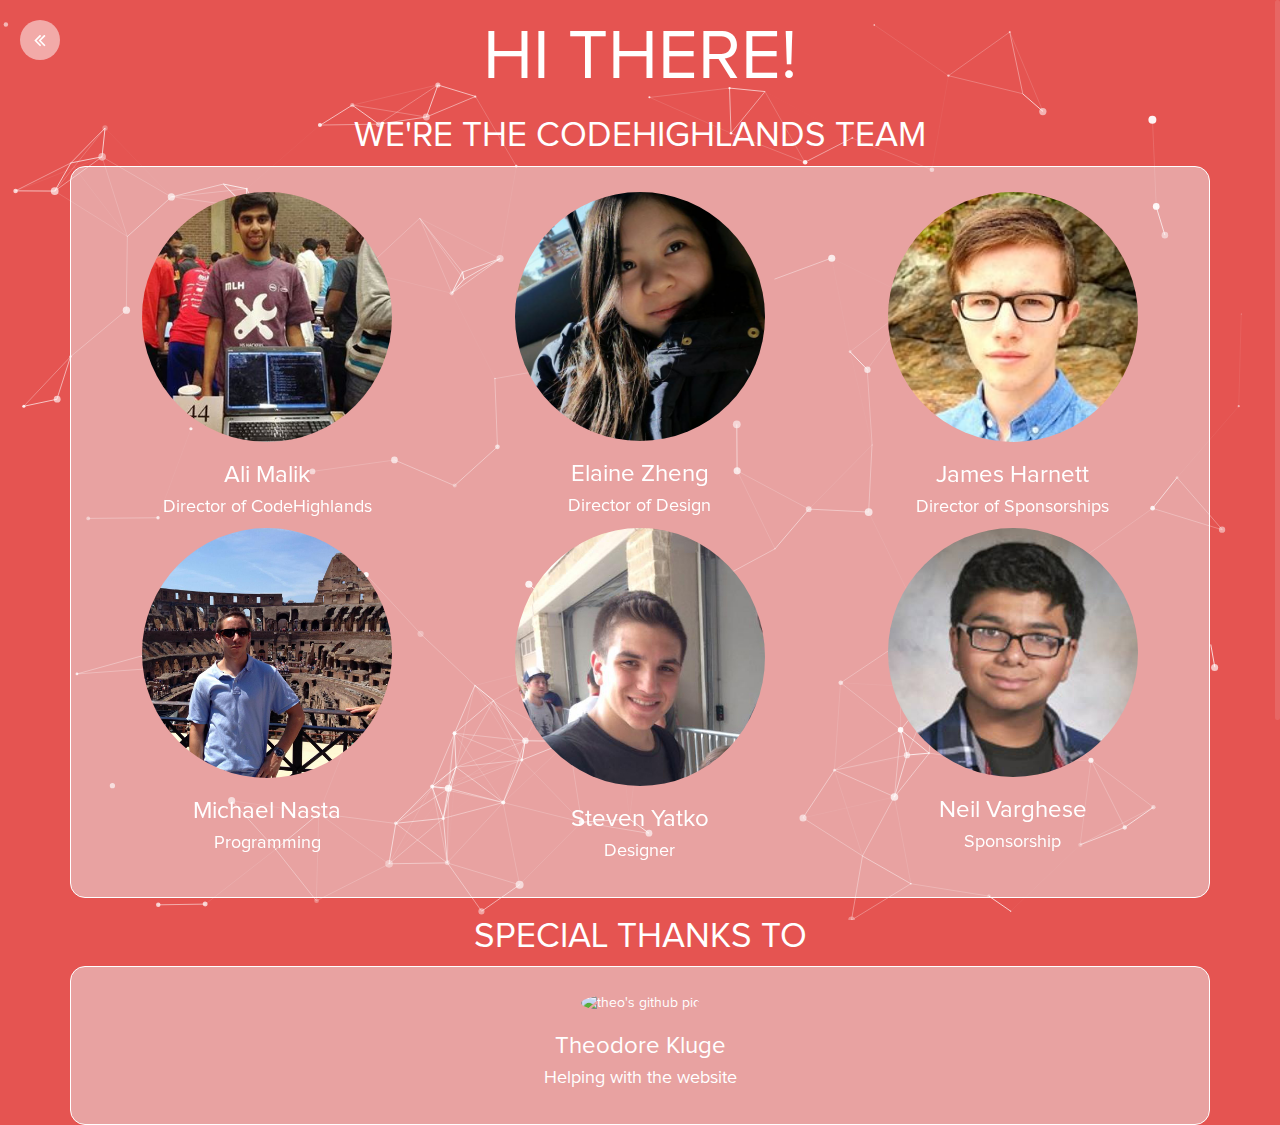
==== aboutus.html @ a2de16ff "added some nice particles" ====
<!DOCTYPE html>
<html lang="en">
<!--
(C) Ali Malik 2014-2015
harrowimali.github.io/me
-->
<head>
<meta charset="utf-8">
    <meta http-equiv="X-UA-Compatible" content="IE=edge">
    <meta name="viewport" content="initial-scale=1, width=device-width, maximum-scale=1, minimum-scale=1, user-scalable=no">
    <title>CodeHighlands | The Team</title>
    <link href="http://maxcdn.bootstrapcdn.com/font-awesome/4.2.0/css/font-awesome.min.css" rel="stylesheet">
    <link href="http://maxcdn.bootstrapcdn.com/bootstrap/3.3.1/css/bootstrap.min.css" rel="stylesheet">
    <link href="css/animate.min.css" rel="stylesheet">
    <link href="css/fonts.css" rel="stylesheet">
     <link rel="stylesheet" href="css/aboutus.css">
     <link rel="stylesheet" href="css/codehighlands.css">

     <script type="text/javascript" src="https://code.jquery.com/jquery-2.1.3.min.js"></script>
    <script src="http://code.jquery.com/ui/1.11.1/jquery-ui.js"></script>
    <style type="text/css">
    .col-md-5across {
        width: 20%;
        position: relative;
        float: left;
    }
    </style>
</head>


<body>
    <div id="particles-js"></div>
<section class="everything animated bounceInRight" id="top">

<section class="backtotop animated">
    <a class="btn btn-backtotop" href="#top"><i class="fa fa-angle-double-up"></i></a>
</section>
<section class="backtomain animated">
    <a class="btn btn-backtomain" linkto="index.html" onclick="anim.exittomain(this.id)" id="backtomain"><i class="fa fa-angle-double-left"></i></a>
</section>

<h1> <center>Hi there!</center></h1>
<h2><center>We're the CodeHighlands team</center></h2>
<section>
<div class="container">
<div class="people">
    
<div class="row">
<div class="col-md-4 col-sm-6">
    <img src="img/ali.jpg">
    <p class="h3">Ali Malik</p>
    <p class="h4">Director of CodeHighlands</p>
</div>  
<div class="col-md-4 col-sm-6">

    <center><img src="img/elaine.jpg"></center>
    <p class="h3">Elaine Zheng</p>
    <p class="h4">Director of Design</p>

</div>
<div class="col-md-4 col-sm-6">

    <center><img src="img/james.jpg"></center>
    <p class="h3">James Harnett</p>
    <p class="h4">Director of Sponsorships</p>

</div>
</div>
<div class="row">
<div class="col-md-4 col-sm-6">
    <center><img src="img/nasta.jpg"></center>
    <p class="h3">Michael Nasta</p>
    <p class="h4">Programming</p>
    


</div>
   
<div class="col-md-4 col-sm-6">

    <center><img src="img/steven.jpg"></center>
    <p class="h3">Steven Yatko</p>
    <p class="h4">Designer</p>

</div>

<div class="col-md-4 col-sm-6">

    <center><img src="img/neil.jpg"></center>
    <p class="h3">Neil Varghese</p>
    <p class="h4">Sponsorship</p>

</div>
</div>
</div>
</div>
</section>
   <center><h2> Special thanks to</h2></center>
    <div class="container">
<div class="people">


    <center><img src="https://avatars0.githubusercontent.com/u/1696813?v=3&s=460" alt="theo's github pic" /></center>
    <p class="h3">Theodore Kluge</p>
    <p class="h4">Helping with the website</p>

        </div>
    </div>
<section>
    
    
</section>

    <script src="js/codehighlands.js"></script>
<script src="js/jquery.nicescroll.js"></script>
<script type='text/javascript'>
    $("html").niceScroll({ 
        scrollspeed: 80,
        mousescrollstep: 60,
        cursorborder: '0px',
        cursorcolor: "rgba(255,255,255,.6)",
        touchbehavior: true
    });
</script>
    <script src="js/particles.min.js"></script>
<script type='text/javascript'>
    $("html").niceScroll({ 
        scrollspeed: 80,
        mousescrollstep: 60,
        cursorborder: '0px',
        cursorcolor: "rgba(255,255,255,.6)",
        touchbehavior: true
    });
    /*$('#sidr').sidr({
        side: 'right'
    });*/
    if ($('#sponsor-item-1').text() == "") {
        $('#sponsors').css("display", "none");
        $("#contact .content").append("<p>Sponsors to be revealed soon.<br><span style='font-size:60%'><a href='mailto:codehighlands@gmail.com'>Email</a> us if you are interested in becoming a sponsor! c:</span></p>");
    }
    /* particlesJS('dom-id', params);
/* @dom-id : set the html tag id [string, optional, default value : particles-js]
/* @params: set the params [object, optional, default values : check particles.js] */

/* config dom id (optional) + config particles params */
particlesJS('particles-js', {
  particles: {
    color: '#fff',
    color_random: false,
    shape: 'circle', // "circle", "edge" or "triangle"
    opacity: {
      opacity: 1,
      anim: {
        enable: true,
        speed: 1.5,
        opacity_min: 0,
        sync: false
      }
    },
    size: 4,
    size_random: true,
    nb: 150,
    line_linked: {
      enable_auto: true,
      distance: 100,
      color: '#fff',
      opacity: 1,
      width: 1,
      condensed_mode: {
        enable: false,
        rotateX: 600,
        rotateY: 600
      }
    },
    anim: {
      enable: true,
      speed: 1
    }
  },
  interactivity: {
    enable: true,
    mouse: {
      distance: 300
    },
    detect_on: 'canvas', // "canvas" or "window"
    mode: 'grab', // "grab" of false
    line_linked: {
      opacity: .5
    },
    events: {
      onclick: {
        enable: true,
        mode: 'push', // "push" or "remove"
        nb: 4
      },
      onresize: {
        enable: true,
        mode: 'out', // "out" or "bounce"
        density_auto: false,
        density_area: 800 // nb_particles = particles.nb * (canvas width *  canvas height / 1000) / density_area
      }
    }
  },
  /* Retina Display Support */
  retina_detect: true
});
</script>
</body>

</html>
---- css/fonts.css ----
/* Generated by Font Squirrel (http://www.../fontsquirrel.com) on November 15, 2014 */

@font-face {
    font-family: 'aruallight';
    src: url('../fonts/arual-webfont.eot');
    src: url('../fonts/arual-webfont.eot?#iefix') format('embedded-opentype'),
         url('../fonts/arual-webfont.woff2') format('woff2'),
         url('../fonts/arual-webfont.woff') format('woff'),
         url('../fonts/arual-webfont.ttf') format('truetype');
    font-weight: normal;
    font-style: normal;
}
@font-face {
    font-family: 'deadspaceregular';
    src: url('../fonts/deadspace-webfont.eot');
    src: url('../fonts/deadspace-webfont.eot?#iefix') format('embedded-opentype'),
         url('../fonts/deadspace-webfont.woff2') format('woff2'),
         url('../fonts/deadspace-webfont.woff') format('woff'),
         url('../fonts/deadspace-webfont.ttf') format('truetype');
    font-weight: normal;
    font-style: normal;
}
@font-face {
    font-family: 'klavikaregular';
    src: url('../fonts/klavika-regular-webfont-webfont.eot');
    src: url('../fonts/klavika-regular-webfont-webfont.eot?#iefix') format('embedded-opentype'),
         url('../fonts/klavika-regular-webfont-webfont.woff2') format('woff2'),
         url('../fonts/klavika-regular-webfont-webfont.woff') format('woff'),
         url('../fonts/klavika-regular-webfont-webfont.ttf') format('truetype');
    font-weight: normal;
    font-style: normal;
}
@font-face {
    font-family: 'quicksandlight';
    src: url('../fonts/quicksand_light-webfont.eot');
    src: url('../fonts/quicksand_light-webfont.eot?#iefix') format('embedded-opentype'),
         url('../fonts/quicksand_light-webfont.woff2') format('woff2'),
         url('../fonts/quicksand_light-webfont.woff') format('woff'),
         url('../fonts/quicksand_light-webfont.ttf') format('truetype');
    font-weight: normal;
    font-style: normal;
}
@font-face {
    font-family: 'oloronregular';
    src: url('../fonts/olort_-webfont.eot');
    src: url('../fonts/olort_-webfont.eot?#iefix') format('embedded-opentype'),
         url('../fonts/olort_-webfont.woff2') format('woff2'),
         url('../fonts/olort_-webfont.woff') format('woff'),
         url('../fonts/olort_-webfont.ttf') format('truetype');
    font-weight: normal;
    font-style: normal;
}
/* moar fonts */
@font-face {
  font-family: 'Proxima Nova';
  src: url(../fonts/ProximaNova-Regular.otf);
}

@font-face {
  font-family: 'Proxima Nova';
  src: url(../fonts/ProximaNova-Bold.otf);
  font-weight: bold;
}
@font-face {
  font-family: 'Bitter';
  font-weight: normal;
  src: url(../fonts/Bitter-Regular.ttf);
}
@font-face {
  font-family: 'Bitter';
  font-weight: bold;
  src: url(../fonts/Bitter-Bold.ttf);
}
---- css/aboutus.css ----
html, body {
background-color: rgb(229,84,81);height:100%;width:100%;margin:0;padding:0;
}
img{
border-radius: 50%;
width: 250px;
        
}
h1{
 font-size:70px;   
}
h2{
 font-size: 35px;   
}
.h3,.h4 {
	width: 100%;
	text-align: center;
}
.row div {
	text-align: center;
}

.backtomain {
	position: fixed !important;
	/*top: 20px;*/
	left: 20px;
}
.btn-backtomain {
	font-size: 20px;
	border-radius: 20px;
	background: rgba(255,255,255,.5);
	color: #fff;
	height: 40px;
	width: 40px;
	position: fixed;
}
.btn-backtomain:hover {
	background: white;
	color: #e55451;
}

.people{
    background-color: rgba(236, 240, 241,.5);
    padding: 25px;
    -moz-border-radius: 15px;
    -webkit-border-radius: 15px;
    border: 1px solid;
}

img:hover{
    -webkit-transition: all .5s ease;
-moz-transition: all .5s ease;
-ms-transition: all .5s ease;
-o-transition: all .5s ease;
transition: all .5s ease;
    background-color: rgba(229,84,81,.5);
    padding: 25px;
}

img{
-webkit-transition: all .5s ease;
-moz-transition: all .5s ease;
-ms-transition: all .5s ease;
-o-transition: all .5s ease;
transition: all .5s ease;
}

#particles-js {
  position: absolute;
  width: 100%;
  height: 100%;
}
---- css/codehighlands.css ----
/*
 * codehighlands.css -- Code_Highlands
 * (C) Theodore Kluge 2014-2015
 * villa7.github.io
*/
/*
 * TODO: Add media queries to font sizes, box sizes, etc to make the design responsive to different displays
*/

html,
body {
	height: 100%;
	margin: 0;
	padding: 0;
	position: relative;
	/*background: #e42217;*/
	background: #e55451;
	color: #fff;
	font-family: 'Proxima Nova', Verdana, sans-serif;
	/*overflow-x: hidden;*/
}
html {
	cursor: default !important;
}
::selection {
	background: rgba(255,255,255,.3);
}
a {
	letter-spacing: 2px;
	text-decoration: none !important;
	color: #333;
	-webkit-transition: all .2s ease-in-out;
          transition: all .2s ease-in-out;
}
a:hover {
	color: #000;
	cursor: pointer;
}
h1,
h2,
h3,
h4 {
	text-transform: uppercase;
}
.nav,
.smallnav {
	right: 30px;
	top: 20px;
	position: fixed;
	visibility: hidden;
	z-index: 100;
}
.smallnav {
	font-size: 30px;
}
.nav .btn {
	border: none;
	border-radius: 0;
	border-bottom: solid 3px transparent;
	margin: 0;
	padding: 5px 15px;
	font-size: 15px;
	color: rgba(255,255,255,.7);
	text-transform: uppercase;
}
.nav .btn:hover {
	color: #fff;
	border-color: #fff;
}
.backtotop {
	position: fixed;
	bottom: 10px;
	right: 10px;
	visibility: hidden;
	z-index: 100;
}
.backtotop .btn {
	font-size: 20px;
	border-radius: 25px;
	background: rgba(255,255,255,.5);
	color: #fff;
}
.backtotop .btn:hover {
	background: white;
	color: #e55451;
}
.page {
	/*min-height: 500px;*/
	min-height: 100%;
	width: 100%;
	position: relative;
	border-bottom: 1px solid #333;
}
.title {
	text-transform: uppercase;
	width: auto;
	left: 10%;
	top: 20%;
	position: absolute;
}
.title h1 {
	font-size: 130px;
	margin: 0;
	-webkit-transition: all .3s ease-in-out;
          transition: all .3s ease-in-out;
}
.title h4 {
	font-size: 30px;
	margin: 0;
	-webkit-transition: all .3s ease-in-out;
          transition: all .3s ease-in-out;
}
.title .buttonbox {
	margin-top: 40px;
	visibility: hidden;
}

@media screen and (min-width: 751px) {
	.nav {
		display: inline;
	}
	.smallnav {
		display: none;
	}
    .title .btn {
		width: 208px;
		font-size: 25px;
		margin: 0 30px 0 0;
		padding: 5px 30px;
		border: 5px solid transparent;
		border-radius: 30px;
		background: rgba(255,255,255,.7);
		color: #e55451;
		-webkit-animation-delay: 0.2s;
	    -o-animation-delay: 0.2s;
	    animation-delay: 0.2s;
	}
	blockquote {
		font-style: italic;
		font-size: 200%;
		background: rgba(255,255,255,.2);
		border-left: 5px solid #333;
		width: 80%;
		margin-left: 10%;
		border-bottom-right-radius: 20px;
		border-top-right-radius: 20px;
	}
}
@media screen and (max-width: 751px) {
	.nav {
		display: none;
	}
	.smallnav {
		display: inline;
	}
	.title .btn {
		width: 150px;
		font-size: 15px;
		margin: 0 0 20px 0;
		padding: 5px 30px;
		border: 5px solid transparent;
		border-radius: 30px;
		background: rgba(255,255,255,.7);
		color: #e55451;
		-webkit-animation-delay: 0.2s;
	    -o-animation-delay: 0.2s;
	    animation-delay: 0.2s;
	}
	.title .buttonbox {
		text-align: center;
	}
	blockquote {
		font-style: italic;
		font-size: 200%;
		background: rgba(255,255,255,.2);
		border-left: 5px solid #333;
		width: 100%;
		border-bottom-right-radius: 20px;
		border-top-right-radius: 20px;
	}
}
.title .btn:hover {
	/*border-width: 5px;*/
	border-color: rgba(255,255,255,1);
	background-color: rgba(255,255,255,.5);
}
.page .content {
	padding: 70px 40px 40px 40px;
	/*font-family: 'Bitter', sans-serif;*/
}
.page-2 .content p {
	font-size: 40px;
	text-align: center;
	margin-top: 40px;
	position: relative;
}
.page-2 {
	background: #e2533f;
}
.page-3 {
	background: #e55451;
}
.page-3 .content {
	padding: 40px 20%;
}
.page-3 h1,
.page-2 h1,
.page-5 h2 {
	text-align: center;
	font-size: 60px;
}
.page-4 {
	background: #e2533f;
}
.page-4 .content p {
	font-size: 40px;
	text-align: center;
	margin-top: 40px;
	position: relative;
}
.page-4 .content {
	padding: 40px 20%;
	text-align: center;
}
.page-4 .social {
	font-size: 100px;
	position: relative;
	float: left;
	padding: 20px;
	height: auto;
	width: 100%;
}
.page-4 .social:hover {
	-ms-transform:rotate(15deg);
    -webkit-transform:rotate(15deg);
    -moz-transform:rotate(15deg);
    -o-transform:rotate(15deg);
    transform:rotate(15deg);
}
.page-4 .col div {
	text-align: center;
}
/*.page-4 .social:hover {
	border-radius: 75px;
	background: rgba(255,255,255,.2);
}*/
.faq-item {
	width: 100%;
	margin-bottom: 30px;
	font-family: 'Bitter', sans-serif;
	background: rgba(255,255,255,.1);
	border-radius: 20px;
	padding: 20px;
	position: relative;
}
.faq-item h2 {
	color: #333;
	font-weight: bold;
	font-size: 30px;
	padding: 0;margin: 0 0 10px 0;
}
.faq-item p {
	font-size: 20px;
	padding: 0;margin: 0;
}
.contact {
	margin-top: 100px;
}
.sidr-open,
.sidr-close {
	font-size: 20px;
	float: right;
}
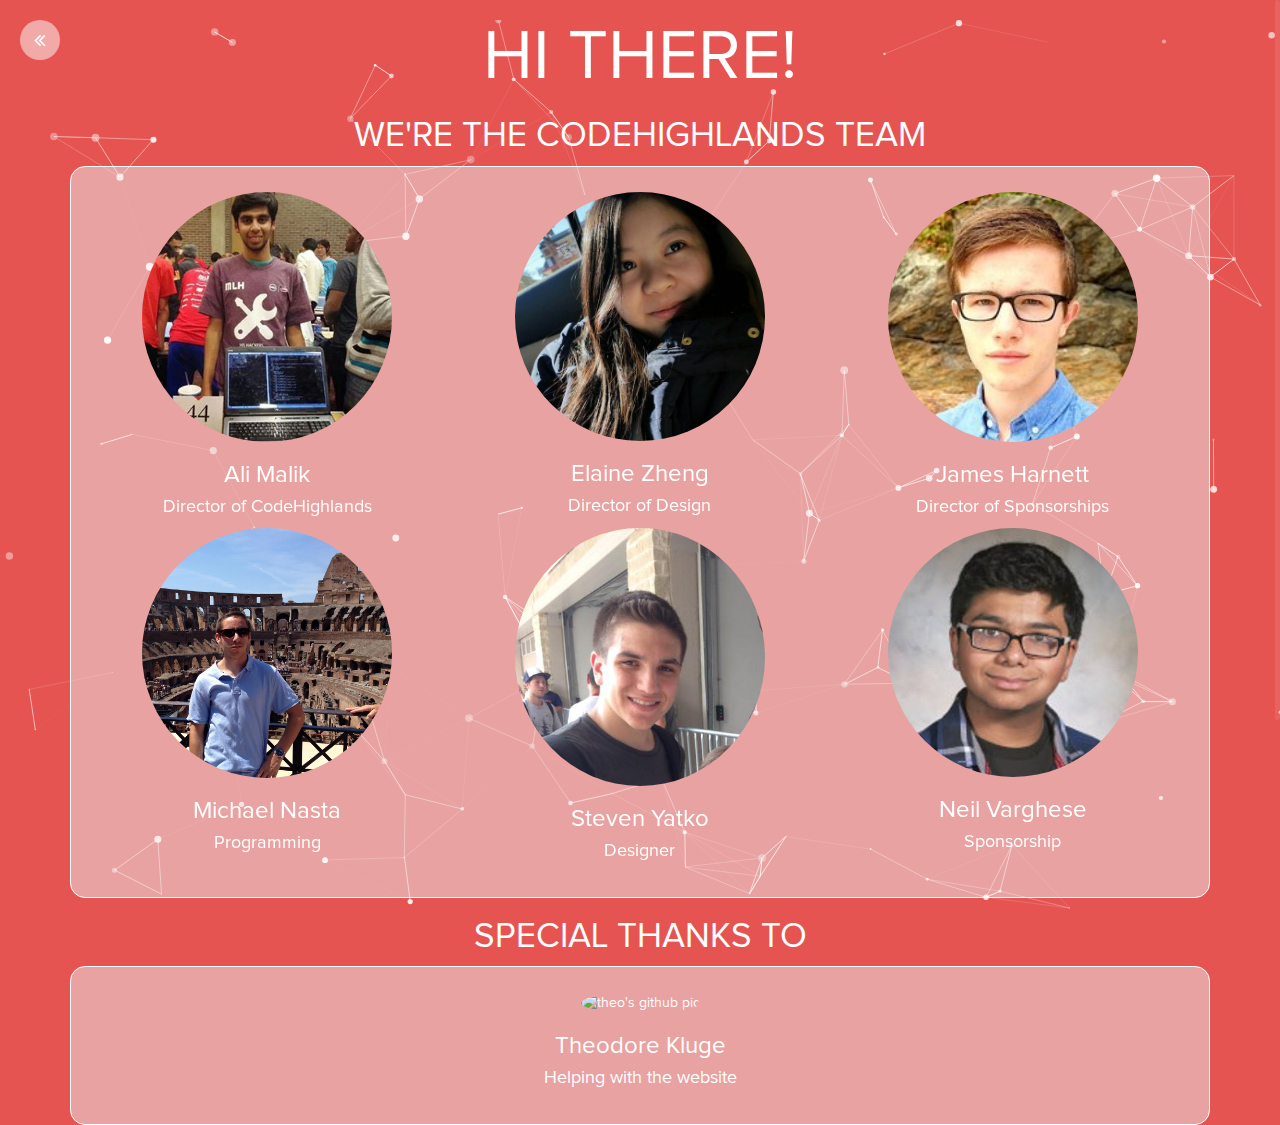
==== commit e7ff65ca: "remove meta + nice scroll" ====
--- a/aboutus.html
+++ b/aboutus.html
@@ -7,7 +7,6 @@
 <head>
 <meta charset="utf-8">
     <meta http-equiv="X-UA-Compatible" content="IE=edge">
-    <meta name="viewport" content="initial-scale=1, width=device-width, maximum-scale=1, minimum-scale=1, user-scalable=no">
     <title>CodeHighlands | The Team</title>
     <link href="http://maxcdn.bootstrapcdn.com/font-awesome/4.2.0/css/font-awesome.min.css" rel="stylesheet">
     <link href="http://maxcdn.bootstrapcdn.com/bootstrap/3.3.1/css/bootstrap.min.css" rel="stylesheet">
@@ -124,13 +123,7 @@
 </script>
     <script src="js/particles.min.js"></script>
 <script type='text/javascript'>
-    $("html").niceScroll({ 
-        scrollspeed: 80,
-        mousescrollstep: 60,
-        cursorborder: '0px',
-        cursorcolor: "rgba(255,255,255,.6)",
-        touchbehavior: true
-    });
+
     /*$('#sidr').sidr({
         side: 'right'
     });*/
--- a/css/codehighlands.css
+++ b/css/codehighlands.css
@@ -251,16 +251,16 @@
 	background: rgba(255,255,255,.1);
 	border-radius: 20px;
 	padding: 20px;
-	position: relative;
+
 }
 .faq-item h2 {
 	color: #333;
 	font-weight: bold;
-	font-size: 30px;
+	font-size: 2.1em;
 	padding: 0;margin: 0 0 10px 0;
 }
 .faq-item p {
-	font-size: 20px;
+	font-size: 1.5em;
 	padding: 0;margin: 0;
 }
 .contact {
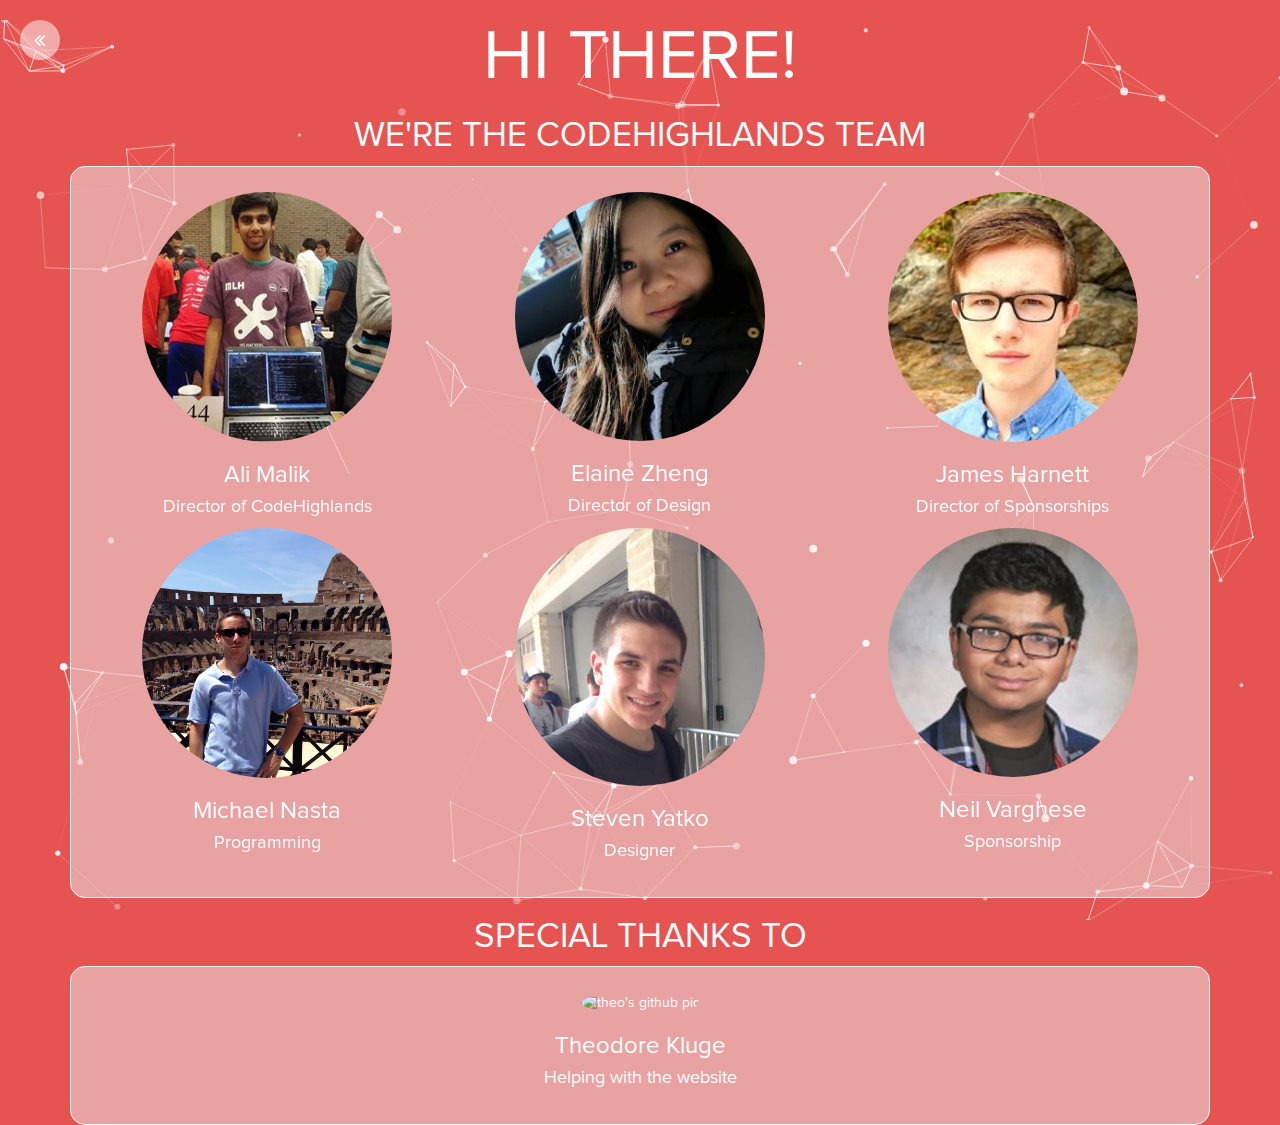
==== commit d01336a6: "more nice scroll things" ====
--- a/aboutus.html
+++ b/aboutus.html
@@ -111,15 +111,8 @@
 </section>
 
     <script src="js/codehighlands.js"></script>
-<script src="js/jquery.nicescroll.js"></script>
 <script type='text/javascript'>
-    $("html").niceScroll({ 
-        scrollspeed: 80,
-        mousescrollstep: 60,
-        cursorborder: '0px',
-        cursorcolor: "rgba(255,255,255,.6)",
-        touchbehavior: true
-    });
+
 </script>
     <script src="js/particles.min.js"></script>
 <script type='text/javascript'>
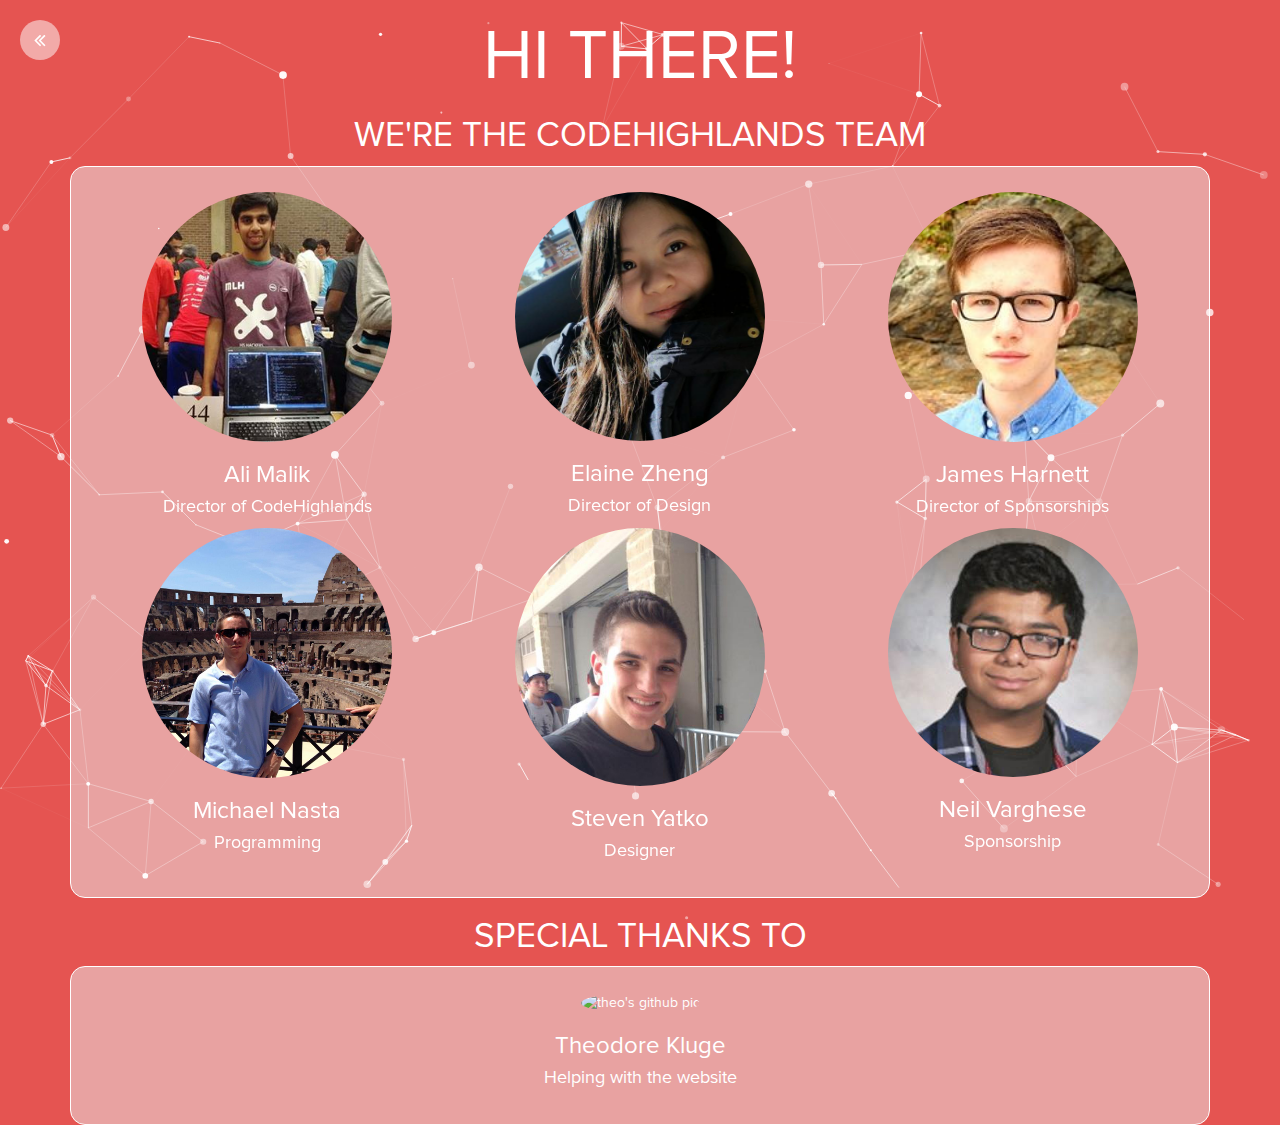
==== commit 5274d894: "fixed stacking" ====
--- a/aboutus.html
+++ b/aboutus.html
@@ -45,19 +45,19 @@
 <div class="people">
     
 <div class="row">
-<div class="col-md-4 col-sm-6">
+<div class="col-md-4">
     <img src="img/ali.jpg">
     <p class="h3">Ali Malik</p>
     <p class="h4">Director of CodeHighlands</p>
 </div>  
-<div class="col-md-4 col-sm-6">
+<div class="col-md-4">
 
     <center><img src="img/elaine.jpg"></center>
     <p class="h3">Elaine Zheng</p>
     <p class="h4">Director of Design</p>
 
 </div>
-<div class="col-md-4 col-sm-6">
+<div class="col-md-4">
 
     <center><img src="img/james.jpg"></center>
     <p class="h3">James Harnett</p>
@@ -66,7 +66,7 @@
 </div>
 </div>
 <div class="row">
-<div class="col-md-4 col-sm-6">
+<div class="col-md-4">
     <center><img src="img/nasta.jpg"></center>
     <p class="h3">Michael Nasta</p>
     <p class="h4">Programming</p>
@@ -75,7 +75,7 @@
 
 </div>
    
-<div class="col-md-4 col-sm-6">
+<div class="col-md-4">
 
     <center><img src="img/steven.jpg"></center>
     <p class="h3">Steven Yatko</p>
@@ -83,7 +83,7 @@
 
 </div>
 
-<div class="col-md-4 col-sm-6">
+<div class="col-md-4">
 
     <center><img src="img/neil.jpg"></center>
     <p class="h3">Neil Varghese</p>
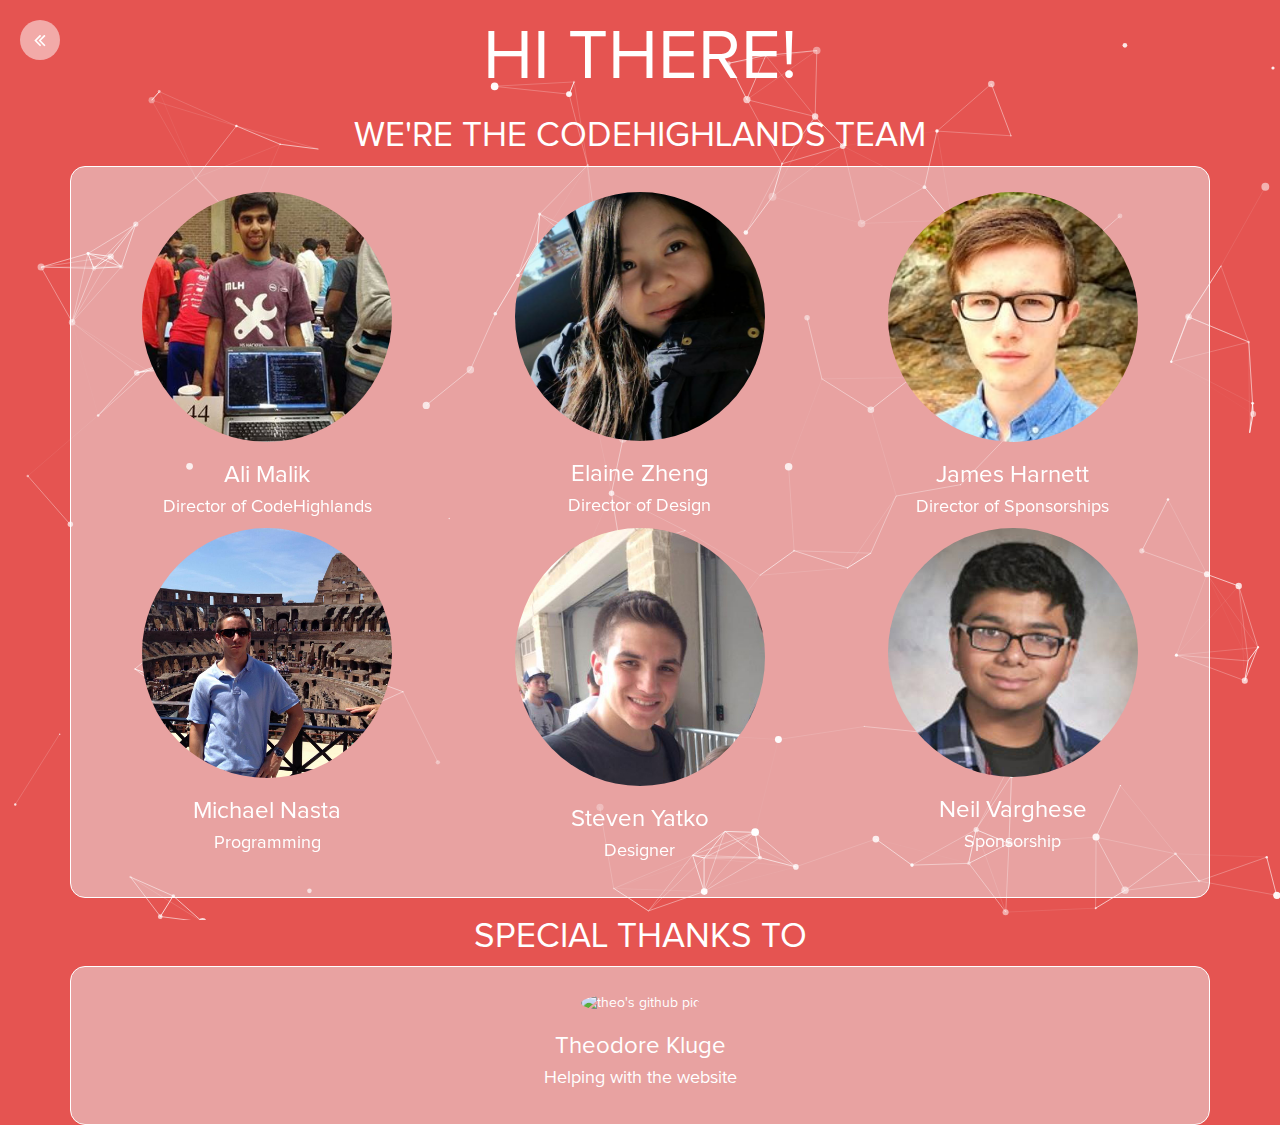
==== commit a31ea54d: "Update aboutus.html" ====
--- a/aboutus.html
+++ b/aboutus.html
@@ -99,7 +99,7 @@
 <div class="people">
 
 
-    <center><img src="https://avatars0.githubusercontent.com/u/1696813?v=3&s=460" alt="theo's github pic" /></center>
+    <center><a href="http://github.com/villa7"></a><img src="https://avatars0.githubusercontent.com/u/1696813?v=3&s=460" alt="theo's github pic" /></a></center>
     <p class="h3">Theodore Kluge</p>
     <p class="h4">Helping with the website</p>
 
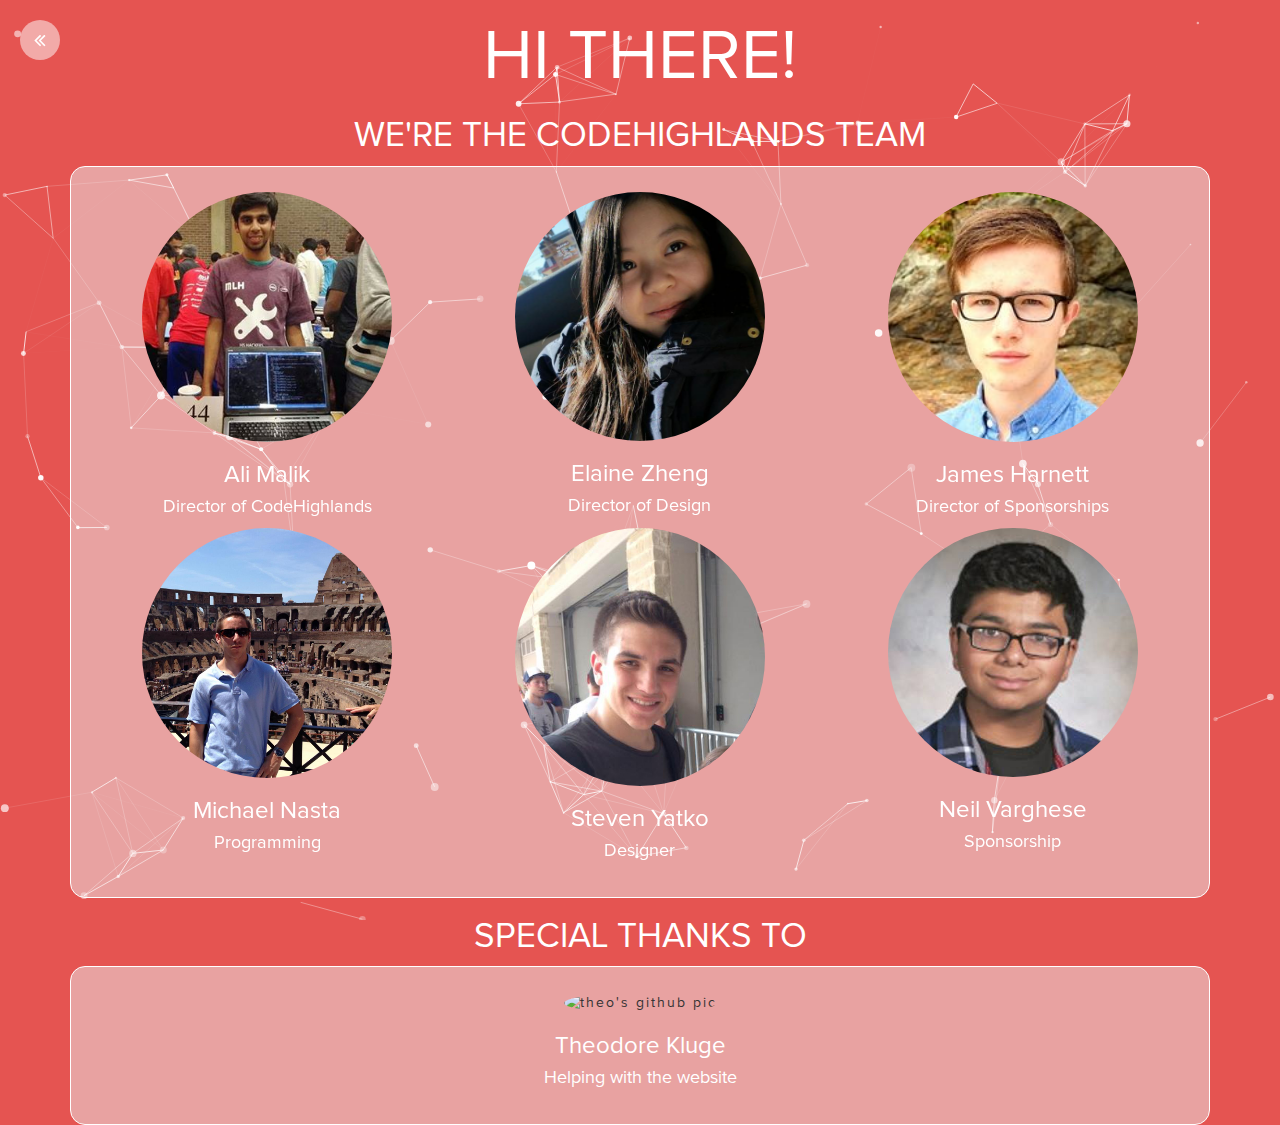
==== commit 794a4123: "Update aboutus.html" ====
--- a/aboutus.html
+++ b/aboutus.html
@@ -99,7 +99,7 @@
 <div class="people">
 
 
-    <center><a href="http://github.com/villa7"></a><img src="https://avatars0.githubusercontent.com/u/1696813?v=3&s=460" alt="theo's github pic" /></a></center>
+    <center><a href="http://github.com/villa7"><img src="https://avatars0.githubusercontent.com/u/1696813?v=3&s=460" alt="theo's github pic" /></a></center>
     <p class="h3">Theodore Kluge</p>
     <p class="h4">Helping with the website</p>
 
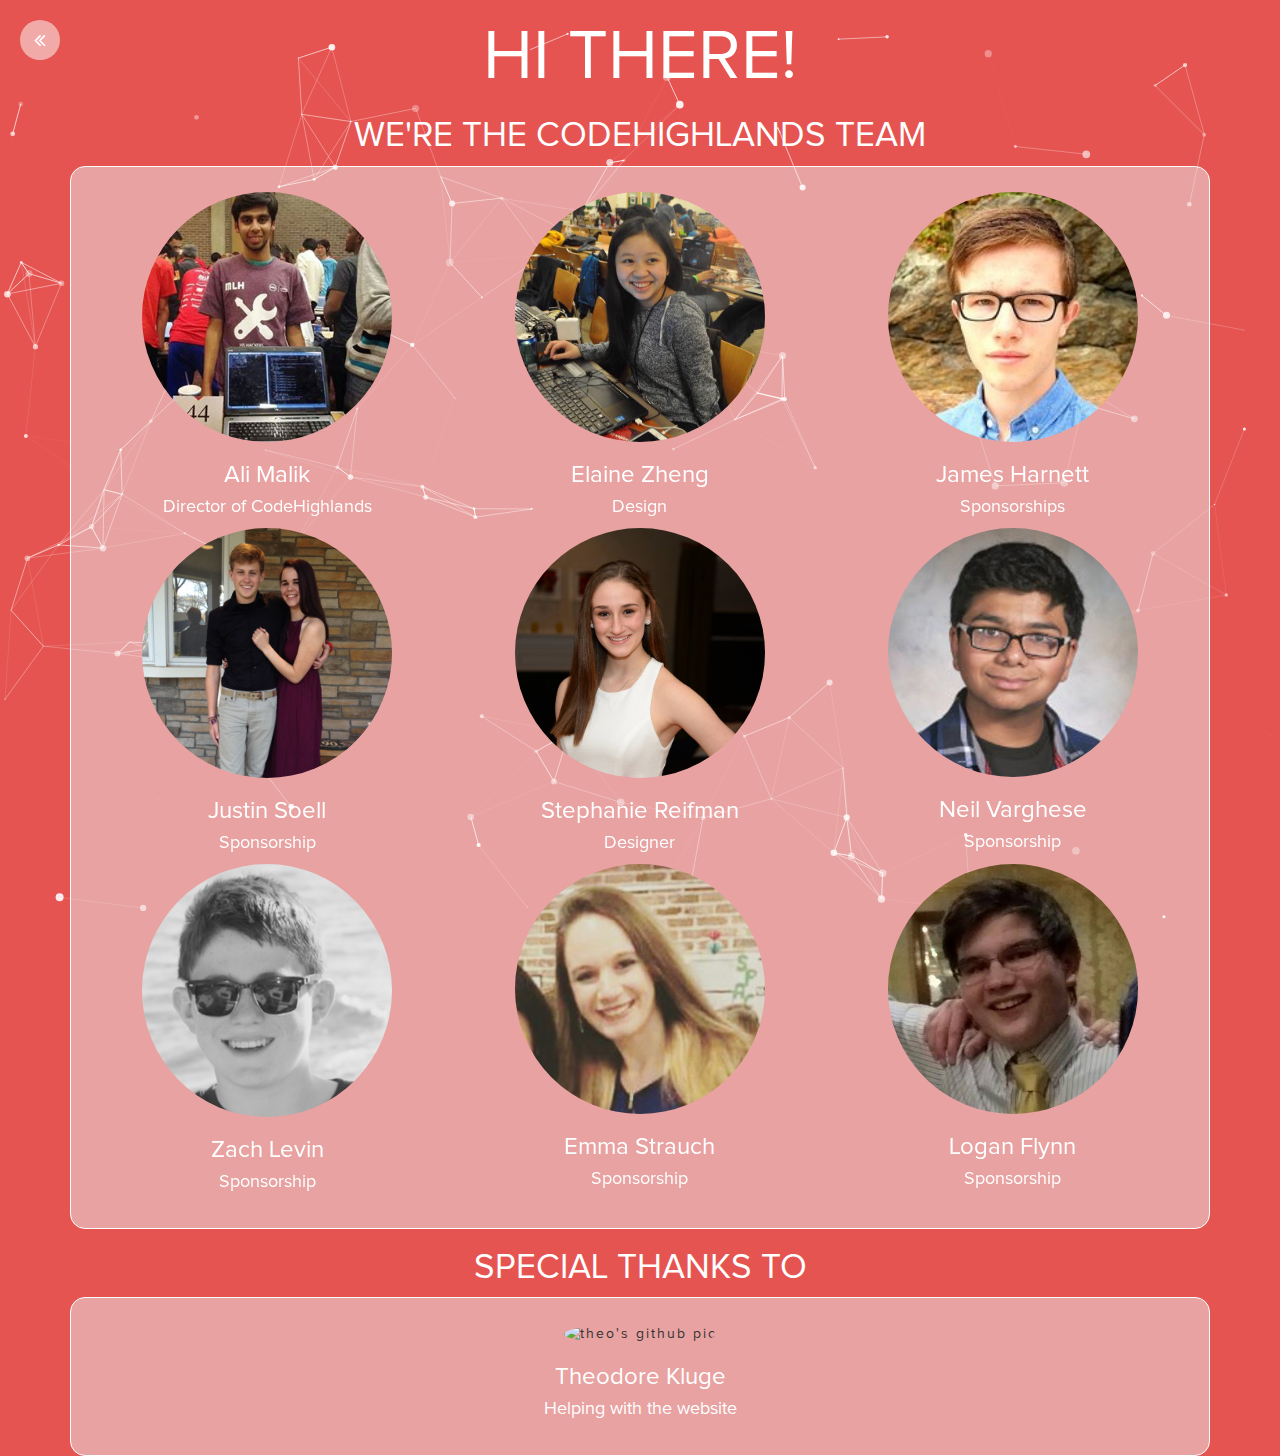
==== commit 8e6b05aa: "Updates, read Description" ====
--- a/aboutus.html
+++ b/aboutus.html
@@ -54,22 +54,22 @@
 
     <center><img src="img/elaine.jpg"></center>
     <p class="h3">Elaine Zheng</p>
-    <p class="h4">Director of Design</p>
+    <p class="h4">Design</p>
 
 </div>
 <div class="col-md-4">
 
     <center><img src="img/james.jpg"></center>
     <p class="h3">James Harnett</p>
-    <p class="h4">Director of Sponsorships</p>
+    <p class="h4">Sponsorships</p>
 
 </div>
 </div>
 <div class="row">
 <div class="col-md-4">
-    <center><img src="img/nasta.jpg"></center>
-    <p class="h3">Michael Nasta</p>
-    <p class="h4">Programming</p>
+    <center><img src="img/justin.JPG"></center>
+    <p class="h3">Justin Soell</p>
+    <p class="h4">Sponsorship</p>
     
 
 
@@ -77,8 +77,8 @@
    
 <div class="col-md-4">
 
-    <center><img src="img/steven.jpg"></center>
-    <p class="h3">Steven Yatko</p>
+    <center><img src="img/steph.jpg"></center>
+    <p class="h3">Stephanie Reifman</p>
     <p class="h4">Designer</p>
 
 </div>
@@ -91,9 +91,32 @@
 
 </div>
 </div>
-</div>
-</div>
-</section>
+<div class="row">
+<div class="col-md-4">
+    <center><img src="img/zach.png"></center>
+    <p class="h3">Zach Levin</p>
+    <p class="h4">Sponsorship</p>
+</div>    
+<div class="col-md-4">
+        <center><img src="img/emma.jpg"></center>
+    <p class="h3">Emma Strauch</p>
+    <p class="h4">Sponsorship</p>
+</div>
+    
+    <div class="col-md-4">
+        <center><img src="img/logan.jpg"></center>
+    <p class="h3">Logan Flynn</p>
+    <p class="h4">Sponsorship</p>
+</div> 
+</div>
+
+</div>
+</div>
+</section>
+    
+    
+    
+    
    <center><h2> Special thanks to</h2></center>
     <div class="container">
 <div class="people">
--- a/css/codehighlands.css
+++ b/css/codehighlands.css
@@ -165,6 +165,7 @@
 		-webkit-animation-delay: 0.2s;
 	    -o-animation-delay: 0.2s;
 	    animation-delay: 0.2s;
+        
 	}
 	.title .buttonbox {
 		text-align: center;
@@ -183,6 +184,7 @@
 	/*border-width: 5px;*/
 	border-color: rgba(255,255,255,1);
 	background-color: rgba(255,255,255,.5);
+    
 }
 .page .content {
 	padding: 70px 40px 40px 40px;
@@ -271,3 +273,25 @@
 	font-size: 20px;
 	float: right;
 }
+
+.sponsor-item{
+            padding: 20px;
+    height: 120px;
+    display: block;
+    margin-left: auto;
+    margin-right: auto;
+            -webkit-transition: all 0.5s ease;
+            -moz-transition: all 0.5s ease;
+            -ms-transition: all 0.5s ease;
+            -o-transition: all 0.5s ease;
+            transition: all 0.5s ease;
+}
+
+.sponsor-item:hover{
+            background-color: #e55451;
+            -webkit-transition: all 0.5s ease;
+            -moz-transition: all 0.5s ease;
+            -ms-transition: all 0.5s ease;
+            -o-transition: all 0.5s ease;
+            transition: all 0.5s ease;
+}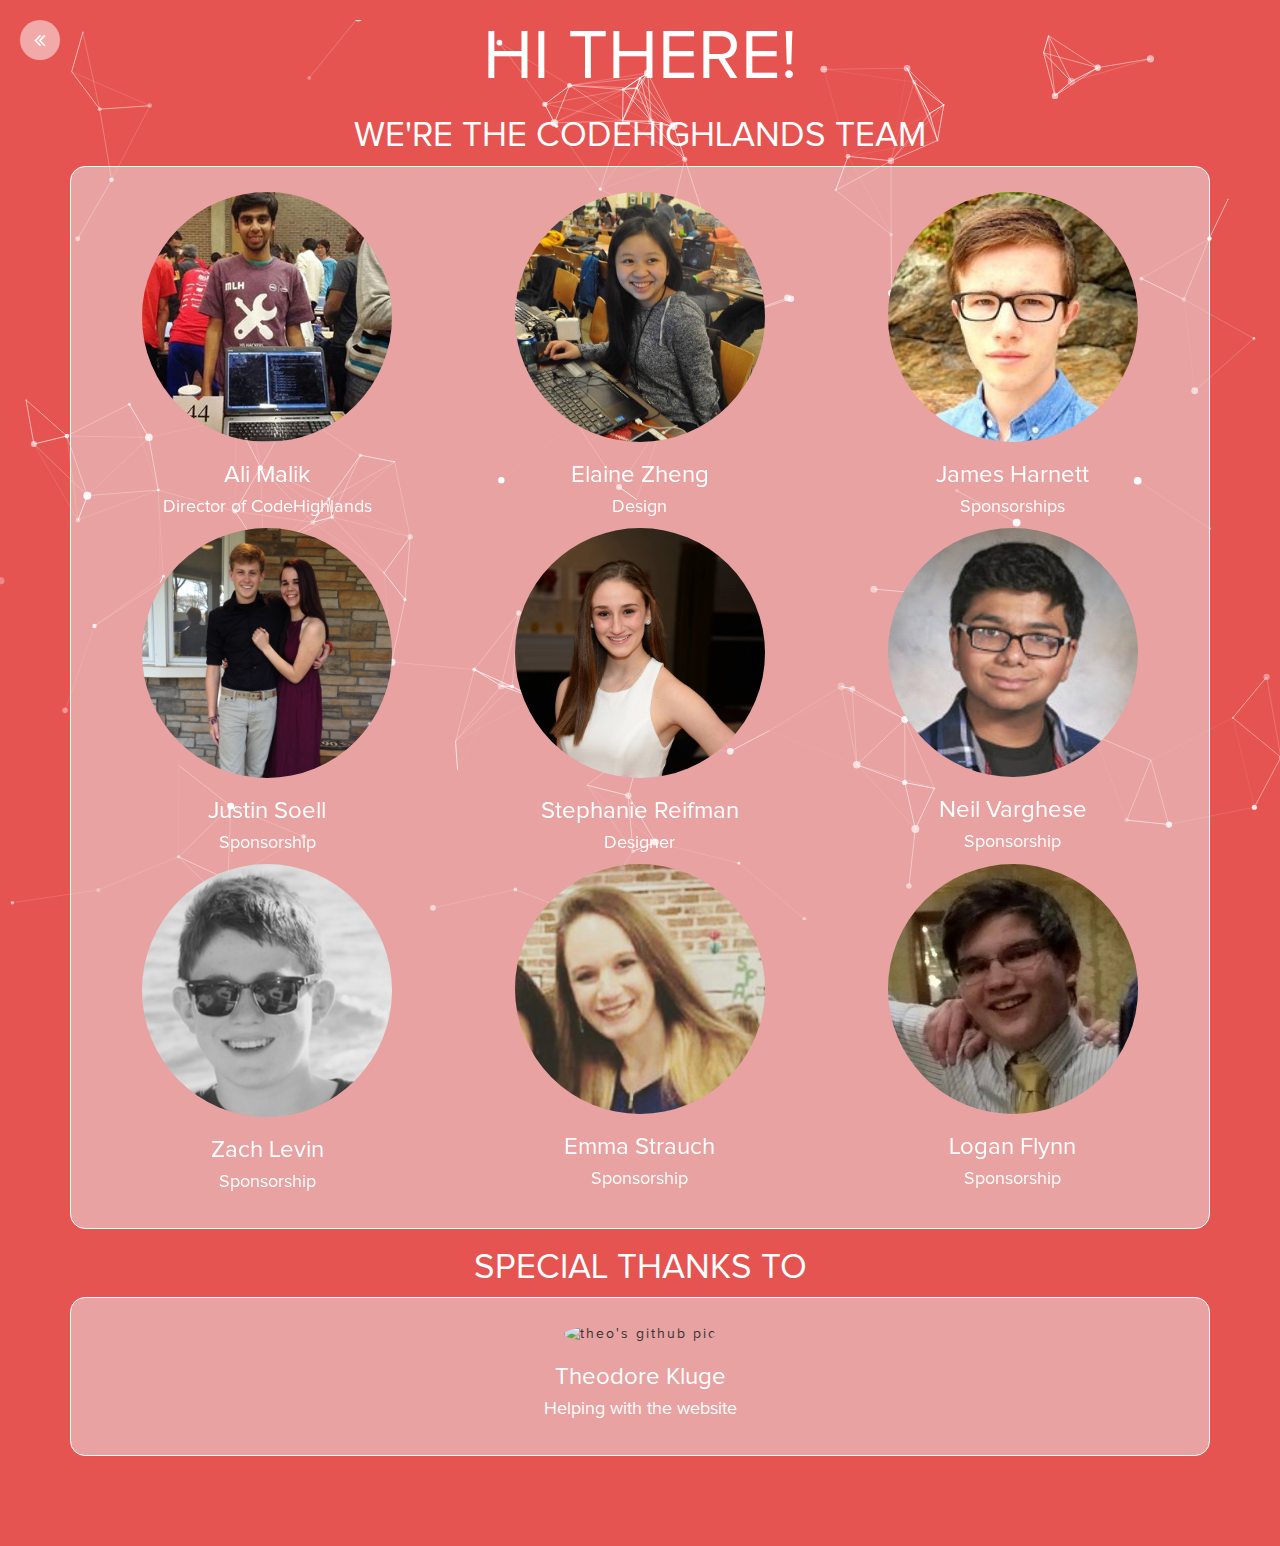
==== commit e87277d7: "fixes" ====
--- a/aboutus.html
+++ b/aboutus.html
@@ -1,5 +1,5 @@
 <!DOCTYPE html>
-<html lang="en">
+<html lang="en" id="top">
 <!--
 (C) Ali Malik 2014-2015
 harrowimali.github.io/me
@@ -7,7 +7,7 @@
 <head>
 <meta charset="utf-8">
     <meta http-equiv="X-UA-Compatible" content="IE=edge">
-    <title>CodeHighlands | The Team</title>
+    <title>CodeHighlands Team</title>
     <link href="http://maxcdn.bootstrapcdn.com/font-awesome/4.2.0/css/font-awesome.min.css" rel="stylesheet">
     <link href="http://maxcdn.bootstrapcdn.com/bootstrap/3.3.1/css/bootstrap.min.css" rel="stylesheet">
     <link href="css/animate.min.css" rel="stylesheet">
@@ -29,7 +29,7 @@
 
 <body>
     <div id="particles-js"></div>
-<section class="everything animated bounceInRight" id="top">
+<section class="everything animated bounceInRight" style="padding-bottom: 90px">
 
 <section class="backtotop animated">
     <a class="btn btn-backtotop" href="#top"><i class="fa fa-angle-double-up"></i></a>
@@ -41,115 +41,83 @@
 <h1> <center>Hi there!</center></h1>
 <h2><center>We're the CodeHighlands team</center></h2>
 <section>
-<div class="container">
-<div class="people">
-    
-<div class="row">
-<div class="col-md-4">
-    <img src="img/ali.jpg">
-    <p class="h3">Ali Malik</p>
-    <p class="h4">Director of CodeHighlands</p>
-</div>  
-<div class="col-md-4">
+  <div class="container">
+    <div class="people">
+        
+      <div class="row">
+        <div class="col-md-4">
+            <img src="img/ali.jpg">
+            <p class="h3">Ali Malik</p>
+            <p class="h4">Director of CodeHighlands</p>
+        </div>  
+        <div class="col-md-4">
+            <center><img src="img/elaine.jpg"></center>
+            <p class="h3">Elaine Zheng</p>
+            <p class="h4">Design</p>
+        </div>
+        <div class="col-md-4">
+            <center><img src="img/james.jpg"></center>
+            <p class="h3">James Harnett</p>
+            <p class="h4">Sponsorships</p>
+        </div>
+      </div>
+      <div class="row">
+        <div class="col-md-4">
+            <center><img src="img/justin.JPG"></center>
+            <p class="h3">Justin Soell</p>
+            <p class="h4">Sponsorship</p>
+        </div>
+           
+        <div class="col-md-4">
+            <center><img src="img/steph.jpg"></center>
+            <p class="h3">Stephanie Reifman</p>
+            <p class="h4">Designer</p>
+        </div>
 
-    <center><img src="img/elaine.jpg"></center>
-    <p class="h3">Elaine Zheng</p>
-    <p class="h4">Design</p>
+        <div class="col-md-4">
+            <center><img src="img/neil.jpg"></center>
+            <p class="h3">Neil Varghese</p>
+            <p class="h4">Sponsorship</p>
+        </div>
+      </div>
+      <div class="row">
+        <div class="col-md-4">
+            <center><img src="img/zach.png"></center>
+            <p class="h3">Zach Levin</p>
+            <p class="h4">Sponsorship</p>
+        </div>    
+        <div class="col-md-4">
+                <center><img src="img/emma.jpg"></center>
+            <p class="h3">Emma Strauch</p>
+            <p class="h4">Sponsorship</p>
+        </div>
+        <div class="col-md-4">
+            <center><img src="img/logan.jpg"></center>
+            <p class="h3">Logan Flynn</p>
+            <p class="h4">Sponsorship</p>
+        </div> 
+      </div>
 
-</div>
-<div class="col-md-4">
-
-    <center><img src="img/james.jpg"></center>
-    <p class="h3">James Harnett</p>
-    <p class="h4">Sponsorships</p>
-
-</div>
-</div>
-<div class="row">
-<div class="col-md-4">
-    <center><img src="img/justin.JPG"></center>
-    <p class="h3">Justin Soell</p>
-    <p class="h4">Sponsorship</p>
-    
-
-
-</div>
-   
-<div class="col-md-4">
-
-    <center><img src="img/steph.jpg"></center>
-    <p class="h3">Stephanie Reifman</p>
-    <p class="h4">Designer</p>
-
-</div>
-
-<div class="col-md-4">
-
-    <center><img src="img/neil.jpg"></center>
-    <p class="h3">Neil Varghese</p>
-    <p class="h4">Sponsorship</p>
-
-</div>
-</div>
-<div class="row">
-<div class="col-md-4">
-    <center><img src="img/zach.png"></center>
-    <p class="h3">Zach Levin</p>
-    <p class="h4">Sponsorship</p>
-</div>    
-<div class="col-md-4">
-        <center><img src="img/emma.jpg"></center>
-    <p class="h3">Emma Strauch</p>
-    <p class="h4">Sponsorship</p>
-</div>
-    
-    <div class="col-md-4">
-        <center><img src="img/logan.jpg"></center>
-    <p class="h3">Logan Flynn</p>
-    <p class="h4">Sponsorship</p>
-</div> 
-</div>
-
-</div>
-</div>
+    </div>
+  </div>
 </section>
-    
-    
-    
-    
-   <center><h2> Special thanks to</h2></center>
-    <div class="container">
-<div class="people">
-
-
-    <center><a href="http://github.com/villa7"><img src="https://avatars0.githubusercontent.com/u/1696813?v=3&s=460" alt="theo's github pic" /></a></center>
-    <p class="h3">Theodore Kluge</p>
-    <p class="h4">Helping with the website</p>
-
-        </div>
+<center><h2> Special thanks to</h2></center>
+  <div class="container">
+    <div class="people">
+      <center><a href="http://github.com/villa7"><img src="https://avatars0.githubusercontent.com/u/1696813?v=3&s=460" alt="theo's github pic" /></a></center>
+      <p class="h3">Theodore Kluge</p>
+      <p class="h4">Helping <!-- continually fixing -->with the website</p>
+      <!--pls stop removing bits of javascript ali :p -->
     </div>
+  </div>
 <section>
     
     
 </section>
 
     <script src="js/codehighlands.js"></script>
-<script type='text/javascript'>
-
-</script>
     <script src="js/particles.min.js"></script>
 <script type='text/javascript'>
-
-    /*$('#sidr').sidr({
-        side: 'right'
-    });*/
-    if ($('#sponsor-item-1').text() == "") {
-        $('#sponsors').css("display", "none");
-        $("#contact .content").append("<p>Sponsors to be revealed soon.<br><span style='font-size:60%'><a href='mailto:codehighlands@gmail.com'>Email</a> us if you are interested in becoming a sponsor! c:</span></p>");
-    }
-    /* particlesJS('dom-id', params);
-/* @dom-id : set the html tag id [string, optional, default value : particles-js]
-/* @params: set the params [object, optional, default values : check particles.js] */
 
 /* config dom id (optional) + config particles params */
 particlesJS('particles-js', {
--- a/css/fonts.css
+++ b/css/fonts.css
@@ -1,56 +1,3 @@
-/* Generated by Font Squirrel (http://www.../fontsquirrel.com) on November 15, 2014 */
-
-@font-face {
-    font-family: 'aruallight';
-    src: url('../fonts/arual-webfont.eot');
-    src: url('../fonts/arual-webfont.eot?#iefix') format('embedded-opentype'),
-         url('../fonts/arual-webfont.woff2') format('woff2'),
-         url('../fonts/arual-webfont.woff') format('woff'),
-         url('../fonts/arual-webfont.ttf') format('truetype');
-    font-weight: normal;
-    font-style: normal;
-}
-@font-face {
-    font-family: 'deadspaceregular';
-    src: url('../fonts/deadspace-webfont.eot');
-    src: url('../fonts/deadspace-webfont.eot?#iefix') format('embedded-opentype'),
-         url('../fonts/deadspace-webfont.woff2') format('woff2'),
-         url('../fonts/deadspace-webfont.woff') format('woff'),
-         url('../fonts/deadspace-webfont.ttf') format('truetype');
-    font-weight: normal;
-    font-style: normal;
-}
-@font-face {
-    font-family: 'klavikaregular';
-    src: url('../fonts/klavika-regular-webfont-webfont.eot');
-    src: url('../fonts/klavika-regular-webfont-webfont.eot?#iefix') format('embedded-opentype'),
-         url('../fonts/klavika-regular-webfont-webfont.woff2') format('woff2'),
-         url('../fonts/klavika-regular-webfont-webfont.woff') format('woff'),
-         url('../fonts/klavika-regular-webfont-webfont.ttf') format('truetype');
-    font-weight: normal;
-    font-style: normal;
-}
-@font-face {
-    font-family: 'quicksandlight';
-    src: url('../fonts/quicksand_light-webfont.eot');
-    src: url('../fonts/quicksand_light-webfont.eot?#iefix') format('embedded-opentype'),
-         url('../fonts/quicksand_light-webfont.woff2') format('woff2'),
-         url('../fonts/quicksand_light-webfont.woff') format('woff'),
-         url('../fonts/quicksand_light-webfont.ttf') format('truetype');
-    font-weight: normal;
-    font-style: normal;
-}
-@font-face {
-    font-family: 'oloronregular';
-    src: url('../fonts/olort_-webfont.eot');
-    src: url('../fonts/olort_-webfont.eot?#iefix') format('embedded-opentype'),
-         url('../fonts/olort_-webfont.woff2') format('woff2'),
-         url('../fonts/olort_-webfont.woff') format('woff'),
-         url('../fonts/olort_-webfont.ttf') format('truetype');
-    font-weight: normal;
-    font-style: normal;
-}
-/* moar fonts */
 @font-face {
   font-family: 'Proxima Nova';
   src: url(../fonts/ProximaNova-Regular.otf);
--- a/css/aboutus.css
+++ b/css/aboutus.css
@@ -48,13 +48,19 @@
 }
 
 img:hover{
-    -webkit-transition: all .5s ease;
+    /*-webkit-transition: all .5s ease;
 -moz-transition: all .5s ease;
 -ms-transition: all .5s ease;
 -o-transition: all .5s ease;
 transition: all .5s ease;
     background-color: rgba(229,84,81,.5);
-    padding: 25px;
+    padding: 25px;*/
+    padding: 5px;
+    -ms-transform:rotate(-15deg);
+    -webkit-transform:rotate(-15deg);
+    -moz-transform:rotate(-15deg);
+    -o-transform:rotate(-15deg);
+    transform:rotate(-15deg);
 }
 
 img{
--- a/css/codehighlands.css
+++ b/css/codehighlands.css
@@ -24,6 +24,17 @@
 }
 ::selection {
 	background: rgba(255,255,255,.3);
+}
+::-webkit-scrollbar {
+	width: 10px;
+}
+::-webkit-scrollbar-track {
+	-webkit-box-shadow: inset 0 0 8px rgba(0,0,0,0.7);
+	background: #2C2C2C;
+}
+::-webkit-scrollbar-thumb {
+	background-color: #DFDFDF;
+	border-radius: 5px;
 }
 a {
 	letter-spacing: 2px;
